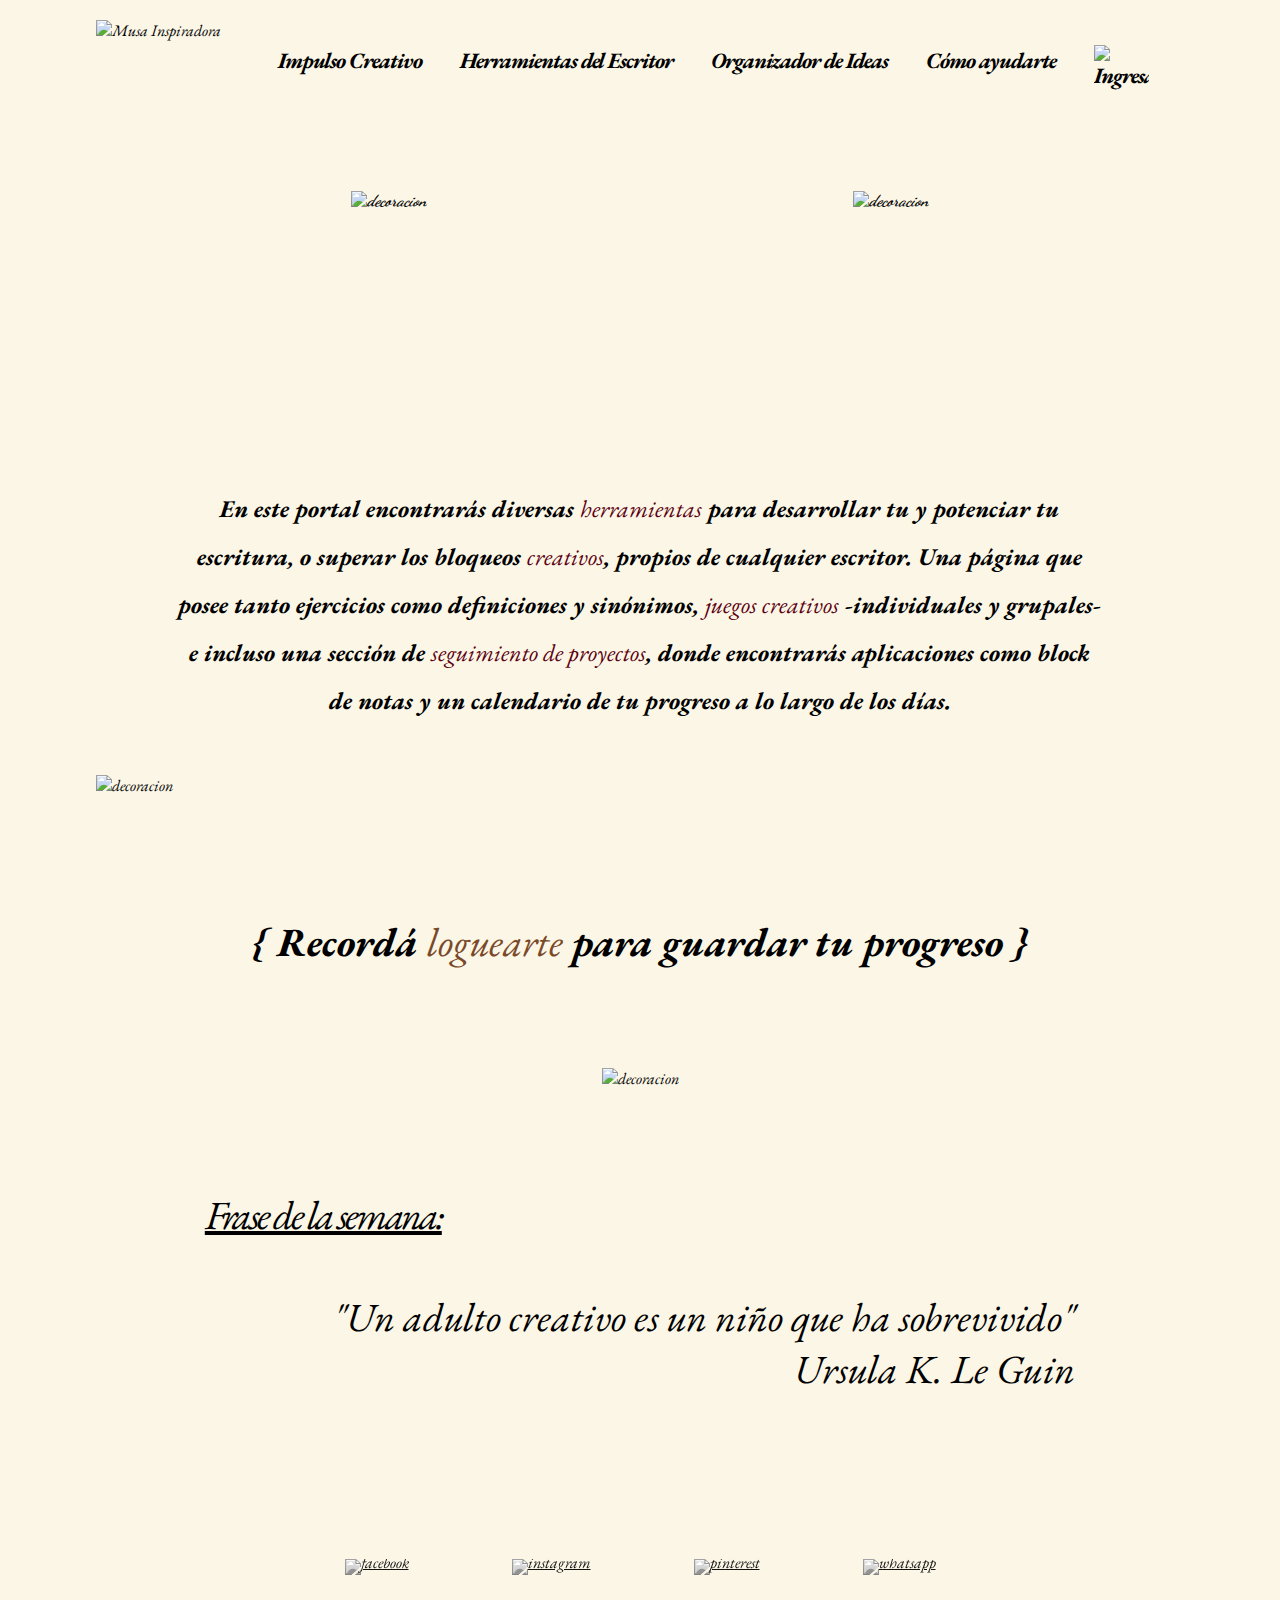
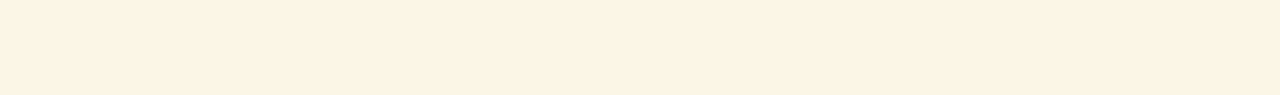
==== html/index.html @ a4615831 "separe ejercicios y ejercicios_tipos" ====
<!DOCTYPE html>
<html lang="es">
<head>
    <meta charset="UTF-8">
    <meta name="viewport" content="width=device-width, initial-scale=1.0">
    <link rel="stylesheet" href="index.css">
    <link href="https://fonts.googleapis.com/css?family=EB+Garamond:400,400i" rel="stylesheet">
    <link href="https://fonts.googleapis.com/css?family=Dancing+Script" rel="stylesheet">
    <link rel="shortcut icon" href="../material/logos e iconos/user.png">
    <title>Musa Inspiradora</title>
</head>
<body>
    <div class="container">
        <div class="cabecera">
            <img class="papiro" src="../material/fondos/main.png" alt="">
            <header>
                <div class="barra-nav">
                    <img src="../MATERIAL/logos e iconos/logomusa.png" class="musa" alt="Musa Inspiradora">
                    <nav class="nav-menu">
                        <ul>
                            <li class="nav-item desplegable"><a href="#">Impulso Creativo</a>
                                <ul class="submenu">
                                    <li><a class="submenu-item" href="ejercicios.html">Ejercicios</a></li>
                                    <li><a class="submenu-item" href="#">Imágenes Disparadoras</a></li>
                                    <li><a class="submenu-item" href="#">Generador de Personaje</a></li>
                                </ul>
                            </li>
                            <li class="nav-item desplegable"><a href="#">Herramientas del Escritor</a>
                                <ul class="submenu">
                                    <li><a href="#" class="submenu-item">Diccionario</a></li>
                                    <li><a href="#" class="submenu-item">Sinónimo y Antónimos</a></li>
                                    <li><a href="#" class="submenu-item">Nombres de personajes</a></li>
                                    <li><a href="http://www.argentores.org.ar/" class="submenu-item">Argentores</a></li>
                                </ul>
                            </li>
                            <li class="nav-item desplegable"><a href="#">Organizador de Ideas</a>
                                <ul class="submenu">
                                    <li><a href="#" class="submenu-item">Infogramas</a></li>
                                    <li><a href="#" class="submenu-item">Storyplaner</a></li>
                                    <li><a href="#" class="submenu-item">Genealogía de Personaje</a></li>
                                </ul>
                            </li>
                            <li class="nav-item desplegable"><a href="#">Cómo ayudarte</a>
                                <ul class="submenu">
                                    <li><a class="submenu-item" href="#">Talleres</a></li>
                                    <li><a class="submenu-item" href="#">Clases Virtuales</a></li>
                                    <li><a class="submenu-item" href="#">Corrección y Tutorías</a></li>
                                    <li><a class="submenu-item" href="#">Contacto</a></li>
                                </ul>
                            </li>
                            <li class="nav-item"><a "user" href="http://www.google.com"><img class="user" src="../MATERIAL/logos e iconos/user.png" alt="Ingresar"/></a></li>
                        </ul>
                    </nav>
                </div>
                <div class="titulo">
                    <div class="c-izq">
                        <img src="../material/hand/corch-izq.png" alt="decoracion">
                    </div>
                    <ul>
                        <div class="titulo-aparece">
                            <li class="titulo-principal">Musa inspiradora</li>
                            <li class="titulo-secundario">te ayuda cuando tu musa descansa</li>
                        </div>
                    </ul>
                    <div class="c-der">
                        <img src="../material/hand/corch-der.png" alt="decoracion">                
                    </div>
                </div>
            </header>
        </div><!-- Cierra cabecera -->
        <div class="cuerpo">
            <main>
                <section class="principal">
                    <article>
                        <p>En este portal encontrarás diversas <a href="#" class="p-color">herramientas</a> para desarrollar tu y
                            potenciar tu escritura, o superar los bloqueos <a href="ejercicios_tipos.html" class="p-color">creativos</a>, propios de cualquier escritor.
                            Una página que posee tanto ejercicios como definiciones y sinónimos, <a href="#" class="p-color">juegos creativos</a> -individuales
                            y grupales- e incluso una sección de <a href="#" class="p-color">seguimiento de proyectos</a>, 
                            donde encontrarás aplicaciones como block de notas y un calendario de tu progreso a lo largo de los días.</p>
                    </article>
                </section>
                <section>
                    <div class="libro">
                        <img class="libro-tinta1" src="../material/tinta/ink1.png" alt="">
                        <div class="tinta2-padre">
                            <img class="tinta2-hijo tinta-der" src="../material/tinta/ink2.png" alt="">
                            <img class="tinta2-hijo tinta-izq" src="../material/tinta/ink2.png" alt="">
                        </div>
                    </div>
                    <img class="libro-abierto" src="../material/logos e iconos/libro.png" alt="decoracion">
                </section> <!-- Cierre section libro -->
                <section class="usuario">
                        <article>{ Recordá <a class="logue-in" href="#">loguearte</a> para guardar tu progreso }</article>
                        <!-- <form action="enviar.php">
                            <input type="text" placeholder="Usuario" required>
                            <input type="email" required>
                            <input type="password">
                            <input type="submit" value="Ingresar">
                        </form> -->
                </section>  
                <div class="division">
                    <img class="division-linea" src="../MATERIAL/hand/division.png" alt="decoracion">
                </div>
                <section class="frase">
                    <p class="titulo-principal underline">Frase de la semana:</p>
                    <p class="titulo-secundario smooth">"Un adulto creativo es un niño que ha sobrevivido"</p>
                    <p class="titulo-secundario smooth">Ursula K. Le Guin</p>
                </section>
                <!-- <div class="division">
                    <img class="division-linea" src="../MATERIAL/hand/division.png" alt="">
                </div>            -->
                <!-- <section class="novedades">
                    <center><iframe src="http://www.argentores.org.ar" width="800" height="250"> </iframe></center>
                </section> -->
            </main>
        </div> <!-- Cierra cuerpo -->
        <div class="pie">
            <footer>
                <ul class="redes">
                    <li><a href="#"><img class="redes-img" src="../MATERIAL/social media/fb.png" alt="facebook"></a></li>
                    <li><a href="#"><img class="redes-img" src="../MATERIAL/social media/i.png" alt="instagram"></a></li>
                    <li><a href="#"><img class="redes-img" src="../MATERIAL/social media/p.png" alt="pinterest"></a></li>
                    <li><a href="#"><img class="redes-img" src="../MATERIAL/social media/wp.png" alt="whatsapp"></a></li>
                </ul>
                <!-- <a href="http://www.freepik.com">Designed by starline / Freepik</a> -->
            </footer>
        </div><!-- Cierra pie -->
    </div> <!-- Cierra container -->
</body>
</html>
---- html/index.css ----
:root {
    --negro: #000;
    --beige: rgb(222, 159, 118);
    --marron: hsl(24, 50%, 32%);
    --bordo: hsl(349, 100%, 18%);
    --rojo: hsl(0, 58%, 42%);
    --papiro:#fbf6e6;
}
* { margin:0;
    padding: 0;
    -webkit-box-sizing: border-box; -moz-box-sizing: border-box; box-sizing: border-box;}
body {
    background-color: var(--papiro);
    background-size: 100%;
    max-width: 1400px;
    font-family: 'EB Garamond', serif;
    font-style: italic;
}
.papiro{
    width: 100vw;
    position: absolute;
    z-index: -1;
}
.cabecera{
    background-image: url(../MATERIAL/fondos/top.png);  
    background-repeat: no-repeat;
    background-position-y: bottom;
    height: auto;
}
.cuerpo{
    background-image: url(../MATERIAL/fondos/main.png);
    background-size: 100vw;
    background-position-y: 8em;
    width: 100%;
}
.pie{
    background-image: url(../MATERIAL/fondos/bottom.png);
    background-size: 100vw;
    width: 100%;
}
/* -------------------------- 
            HEADER 
----------------------------- */
header{
    width: 85vw;
    margin: auto;
}
.barra-nav {
    padding-top: 20px;
    display: flex;
    justify-content: space-between;
    margin-bottom: 50px;
}
.musa {
    max-height: 120px;
}
/*------------------ MENU ----------------*/
.nav-menu{
    position: relative;
    top: 10px;
}
.nav-menu li{
    display: inline;
    list-style: none;
}
.nav-item a {
    text-decoration: none;
    font-family: 'EB Garamond', serif;
    font-size: 22px;
    font-weight: 700;
    letter-spacing: -1px;
    color: var(--negro);
    padding-bottom: 22px;
    margin-right: 35px;
    flex-grow: 1;
    flex-direction: row;
}
.nav-item a:hover{
    /* border-bottom: 2px solid var(--negro);  */
    background-image: url(../MATERIAL/hand/hover.png);
    background-size: 100%;
    background-repeat: no-repeat;
    background-position-y: bottom;
}
.user {
    max-width: 55px;
    position: relative;
    top: 15px;
}
/*------------------ SUBMENU ----------------*/
.submenu{    
    position: absolute;
    left: 0;
    max-width: 200px;
    width: 100%;
    margin: 25px 0;
}
.desplegable{
	position: relative;
}
.submenu-item{
    display: none;
}
.desplegable:hover .submenu-item{
    display: block;
    background-image: none;
}
.submenu-item:hover{
    color: var(--marron);
}
/*------------------ PRESENTACION ----------------*/
.titulo{
    /* background-color: #c6c6c6; */
    width: 70%;
    height: auto;
    font-family: 'Dancing Script', cursive;
    font-weight: 700;
    text-align: center;
    margin: auto;
    padding-bottom: 200px;
    display: flex;
    justify-content: space-between;
    align-items: center;
}
.titulo img{
    height: 156px;
}
.titulo .c-izq{
    width: 45%;
    animation-name: corchete-izq;
    animation-duration: 2s;
    margin: 2.5%;
}
.titulo .c-der{
    width: 45%;
    animation-name: corchete-der;
    animation-duration: 2s;
    margin: 2.5%;
}
.titulo-aparece{
    animation-name: titulo;
    animation-duration: 2s;
    animation-delay: 0.35s;
    animation-fill-mode: forwards; /*que permanezca en el ultimo fotograma*/
    opacity: 0;
}
.titulo li{
    list-style: none;
}
.titulo-principal {
    font-size: 38px;
    font-family: 'EB Garamond', serif;
}
.titulo-secundario{
    font-size: 30px;
    font-weight: 600;
}
/* -------------------------- 
            MAIN 
----------------------------- */
main{
    width: 85vw;
    margin: auto;
}
/*------------------ SECTION PARRAFO ----------------*/
.principal{
    width: 85%;
    margin: auto;
    text-align: center;
    margin-bottom: 50px;
}
.principal p{
    font-size: 24px;
    font-weight: bold;
    line-height: 2em;
}
.principal a{
    color: var(--bordo);
    font-weight: normal;
    text-decoration: none;
    padding: 0 0 2px 0;
}
.principal a:hover{
    border-bottom: 1px solid var(--bordo);
    font-weight: 700;
}
/*------------------ SECTION LIBRO ----------------*/
.libro {
    max-width: 65%;
    margin: 0 auto;
    display: flex;
    justify-content: center;
    flex-direction: column;
}
.libro-tinta1{
    width: 60%;
    margin: 0 auto;
}
.libro-tinta1:hover{
    filter: hue-rotate(50deg);
}
.tinta2-padre{
    display: flex;
    justify-content: space-between;
    position: relative;
    bottom: 170px;
}
.tinta2-hijo{
    opacity: 0.75;
    height: 100%;
}
.tinta2-hijo:hover{
    opacity: 1;
}
.tinta-der{
    position: relative;
    right: 80px;
}
.tinta-izq{
    position: relative;
    left: 80px;
}
.libro-abierto{

    margin: 0 auto;
    display: block;
    margin-bottom: 120px;
}
.usuario {
    width: 100%;
    margin: auto;
    text-align: center;
    font-size: 40px;
    font-style: italic;
    font-weight: 700;
}
.logue-in{
    font-weight: 400;
    text-decoration: none;
    color: var(--marron);
}
.logue-in:hover{
    font-weight: 700;
    color: var(--rojo);
}
/*------------------ DIVISION ----------------*/
.division{
    margin: 100px auto;
    text-align: center;
}
/*------------------ SECTION FRASE ----------------*/
.frase{
    width: 80%;
    margin: auto;
    padding-bottom: 100px;
}
.underline{
    margin-bottom: 50px;
    letter-spacing: -3px;
    text-decoration: underline;
    font-family: 'EB Garamond', serif;
    font-size: 40px;
}
.smooth{
    text-align: end;
    font-weight: 100;
    font-size: 40px;
}
/* -------------------------- 
            FOOTER 
----------------------------- */
footer{
    width: 85vw;
    margin: 0 auto;
    height: 200px;
    text-align: center;
}
.redes{
    padding: 5%;
}
.redes img {
    width: 7.5%;
    margin: 10px 50px;
}
.redes li {
    display: inline;
    list-style: none;
}
.redes-img{
    filter: grayscale(1);
    line-height: 50%;
}
.redes-img:hover{
    filter: grayscale(0);
}

/* -------------------------- KEYFRAMES ------------------------ */
@keyframes corchete-der{
    from {transform: translate(-100%);}
    to {transform: translateX(0%);}
}
@keyframes corchete-izq{
    from {transform: translatex(100%);}
    to {transform: translateX(0%);}
}
@keyframes titulo{
    0% {opacity: 0}
    100% {opacity: 1}
    }
}
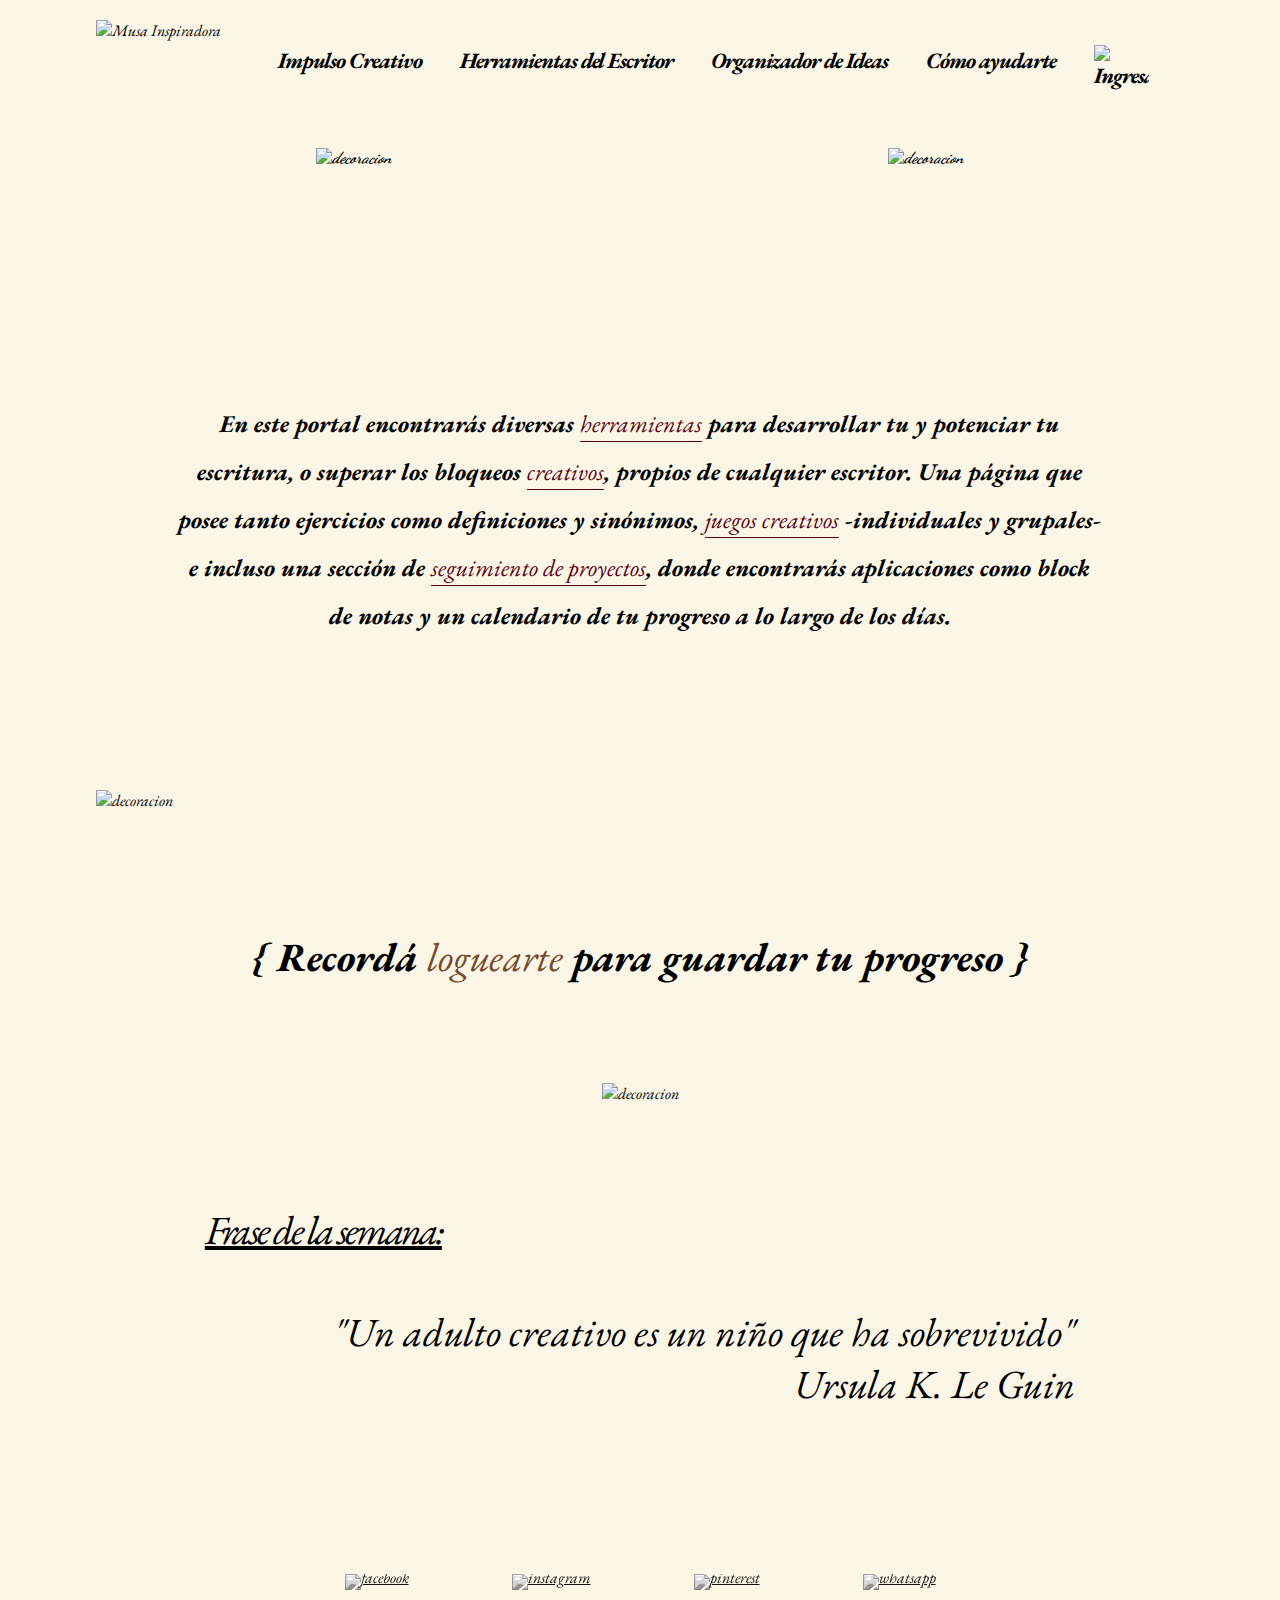
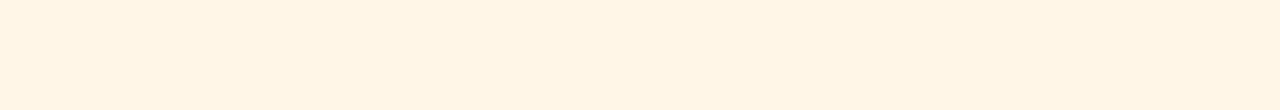
==== commit 96321822: "arregle corchetes, fondos responsive, back-img de index y ejercicios, corrección eva" ====
--- a/html/index.html
+++ b/html/index.html
@@ -56,11 +56,9 @@
                     <div class="c-izq">
                         <img src="../material/hand/corch-izq.png" alt="decoracion">
                     </div>
-                    <ul>
-                        <div class="titulo-aparece">
+                    <ul class="titulo-aparece">
                             <li class="titulo-principal">Musa inspiradora</li>
                             <li class="titulo-secundario">te ayuda cuando tu musa descansa</li>
-                        </div>
                     </ul>
                     <div class="c-der">
                         <img src="../material/hand/corch-der.png" alt="decoracion">                
--- a/html/index.css
+++ b/html/index.css
@@ -24,7 +24,8 @@
 .cabecera{
     background-image: url(../MATERIAL/fondos/top.png);  
     background-repeat: no-repeat;
-    background-position-y: bottom;
+    background-size: 100%;
+    background-position-y: top;
     height: auto;
 }
 .cuerpo{
@@ -62,6 +63,7 @@
 .nav-menu li{
     display: inline;
     list-style: none;
+    padding: 25px 0;
 }
 .nav-item a {
     text-decoration: none;
@@ -94,19 +96,26 @@
     max-width: 200px;
     width: 100%;
     margin: 25px 0;
+    z-index: 1;
 }
 .desplegable{
-	position: relative;
+    position: relative;
 }
 .submenu-item{
     display: none;
 }
 .desplegable:hover .submenu-item{
     display: block;
+    padding: 15px 0;
+    text-align: center;
+    margin: auto;
     background-image: none;
 }
 .submenu-item:hover{
-    color: var(--marron);
+    color: var(--papiro);
+    border-radius: 10px;
+    background-color: var(--marron);
+    opacity: .75;
 }
 /*------------------ PRESENTACION ----------------*/
 .titulo{
@@ -126,21 +135,25 @@
     height: 156px;
 }
 .titulo .c-izq{
-    width: 45%;
+    width: 20%;
     animation-name: corchete-izq;
-    animation-duration: 2s;
+    animation-duration: 3.5s;
     margin: 2.5%;
+    /* animation-iteration-count: infinite; */
+
 }
 .titulo .c-der{
-    width: 45%;
+    width: 20%;
+    /* animation-iteration-count: infinite; */
     animation-name: corchete-der;
-    animation-duration: 2s;
+    animation-duration: 3.5s;
     margin: 2.5%;
 }
 .titulo-aparece{
     animation-name: titulo;
     animation-duration: 2s;
-    animation-delay: 0.35s;
+    animation-delay: 1s;
+    /* animation-iteration-count: infinite; */
     animation-fill-mode: forwards; /*que permanezca en el ultimo fotograma*/
     opacity: 0;
 }
@@ -177,12 +190,12 @@
 .principal a{
     color: var(--bordo);
     font-weight: normal;
+    padding: 0 0 2px 0;
+    border-bottom: 1px solid var(--bordo);
     text-decoration: none;
-    padding: 0 0 2px 0;
 }
 .principal a:hover{
-    border-bottom: 1px solid var(--bordo);
-    font-weight: 700;
+    border: none;
 }
 /*------------------ SECTION LIBRO ----------------*/
 .libro {
@@ -191,6 +204,8 @@
     display: flex;
     justify-content: center;
     flex-direction: column;
+    position: relative;
+    margin-bottom: 100px;
 }
 .libro-tinta1{
     width: 60%;
@@ -202,8 +217,9 @@
 .tinta2-padre{
     display: flex;
     justify-content: space-between;
-    position: relative;
-    bottom: 170px;
+    position: absolute;
+    bottom: -119px;
+    left: 72px;
 }
 .tinta2-hijo{
     opacity: 0.75;
@@ -214,11 +230,11 @@
 }
 .tinta-der{
     position: relative;
-    right: 80px;
+    right: 150px;
 }
 .tinta-izq{
     position: relative;
-    left: 80px;
+    left: 150px;
 }
 .libro-abierto{
 
@@ -296,11 +312,11 @@
 
 /* -------------------------- KEYFRAMES ------------------------ */
 @keyframes corchete-der{
-    from {transform: translate(-100%);}
+    from {transform: translate(-180%);}
     to {transform: translateX(0%);}
 }
 @keyframes corchete-izq{
-    from {transform: translatex(100%);}
+    from {transform: translatex(180%);}
     to {transform: translateX(0%);}
 }
 @keyframes titulo{
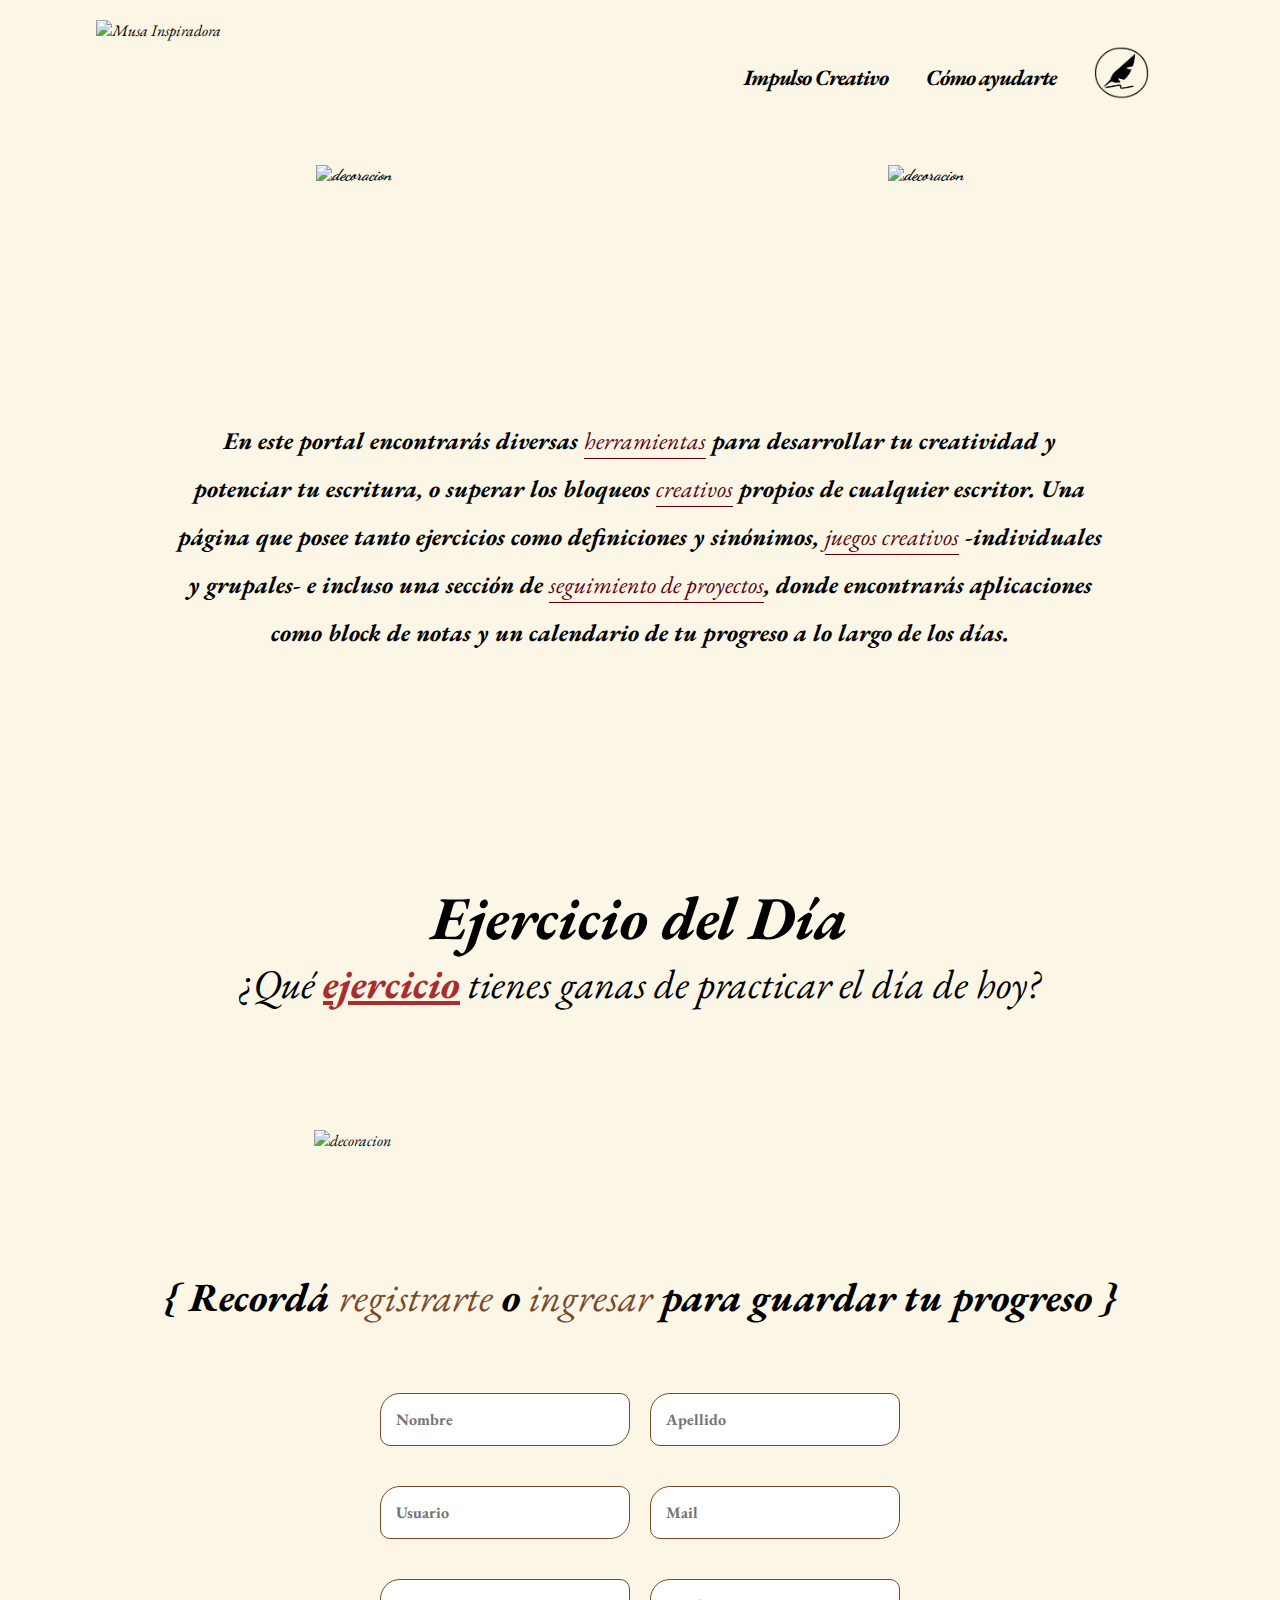
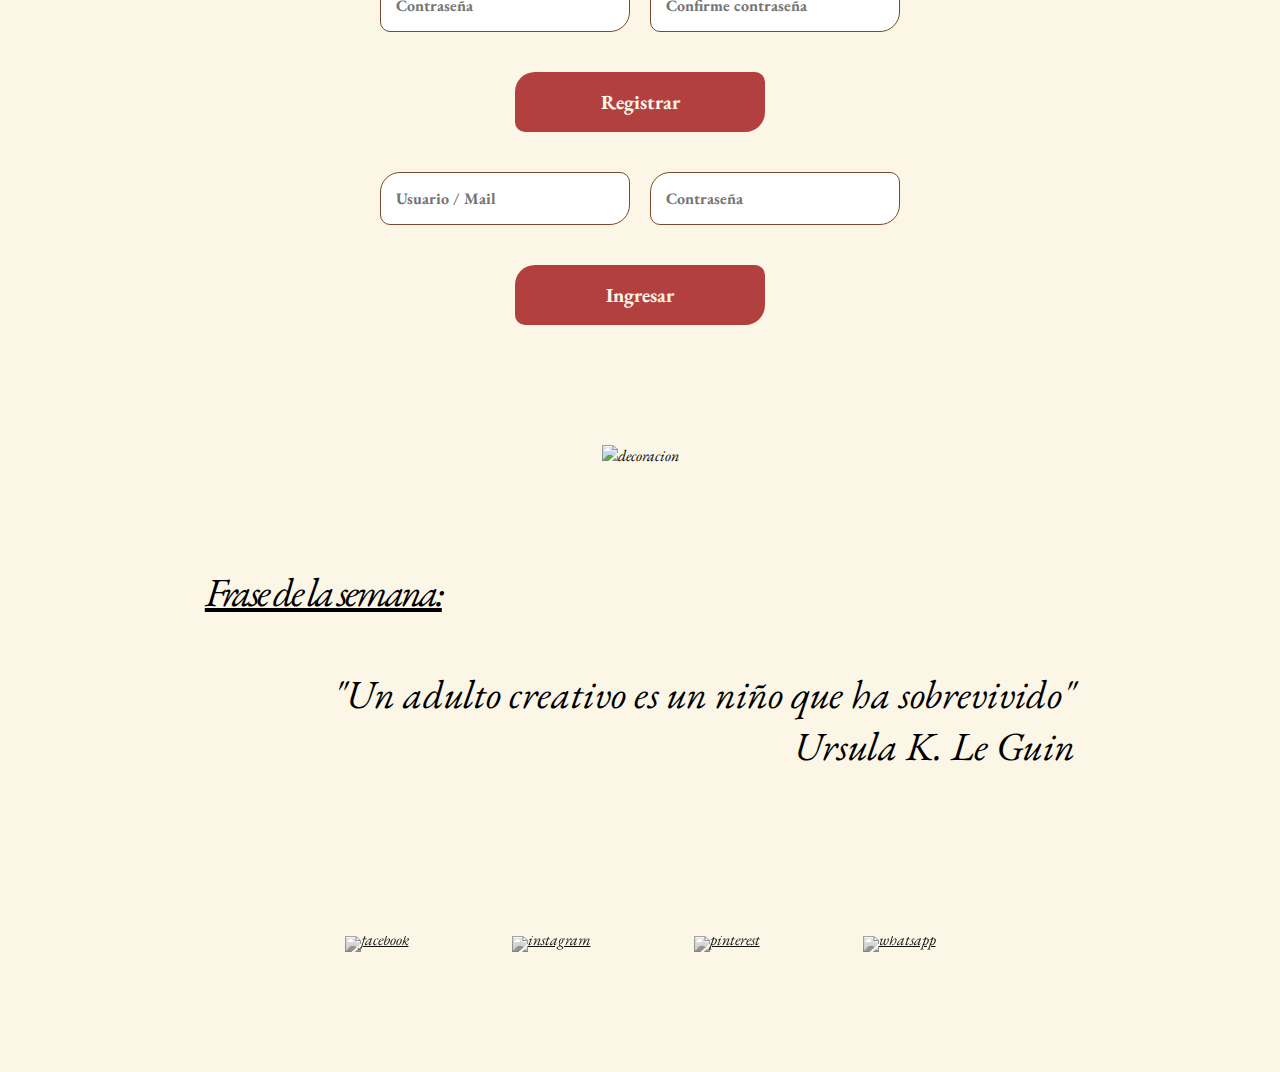
==== commit 228e7aec: "oculte elementos en nav, modifique index y ayuda" ====
--- a/html/index.html
+++ b/html/index.html
@@ -4,6 +4,7 @@
     <meta charset="UTF-8">
     <meta name="viewport" content="width=device-width, initial-scale=1.0">
     <link rel="stylesheet" href="index.css">
+    <link rel="stylesheet" href="index_mediaq.css">
     <link href="https://fonts.googleapis.com/css?family=EB+Garamond:400,400i" rel="stylesheet">
     <link href="https://fonts.googleapis.com/css?family=Dancing+Script" rel="stylesheet">
     <link rel="shortcut icon" href="../material/logos e iconos/user.png">
@@ -25,30 +26,23 @@
                                     <li><a class="submenu-item" href="#">Generador de Personaje</a></li>
                                 </ul>
                             </li>
-                            <li class="nav-item desplegable"><a href="#">Herramientas del Escritor</a>
+                            <!-- <li class="nav-item desplegable"><a href="#">Herramientas del Escritor</a>
                                 <ul class="submenu">
                                     <li><a href="#" class="submenu-item">Diccionario</a></li>
                                     <li><a href="#" class="submenu-item">Sinónimo y Antónimos</a></li>
                                     <li><a href="#" class="submenu-item">Nombres de personajes</a></li>
-                                    <li><a href="http://www.argentores.org.ar/" class="submenu-item">Argentores</a></li>
+                                    <li><a href="#" class="submenu-item">Páginas amigas</a></li>
                                 </ul>
-                            </li>
-                            <li class="nav-item desplegable"><a href="#">Organizador de Ideas</a>
+                            </li> -->
+                            <!-- <li class="nav-item desplegable"><a href="#">Organizador de Ideas</a>
                                 <ul class="submenu">
                                     <li><a href="#" class="submenu-item">Infogramas</a></li>
                                     <li><a href="#" class="submenu-item">Storyplaner</a></li>
                                     <li><a href="#" class="submenu-item">Genealogía de Personaje</a></li>
                                 </ul>
-                            </li>
-                            <li class="nav-item desplegable"><a href="#">Cómo ayudarte</a>
-                                <ul class="submenu">
-                                    <li><a class="submenu-item" href="#">Talleres</a></li>
-                                    <li><a class="submenu-item" href="#">Clases Virtuales</a></li>
-                                    <li><a class="submenu-item" href="#">Corrección y Tutorías</a></li>
-                                    <li><a class="submenu-item" href="#">Contacto</a></li>
-                                </ul>
-                            </li>
-                            <li class="nav-item"><a "user" href="http://www.google.com"><img class="user" src="../MATERIAL/logos e iconos/user.png" alt="Ingresar"/></a></li>
+                            </li> -->
+                            <li class="nav-item desplegable"><a href="ayuda.html">Cómo ayudarte</a></li>
+                            <li class="nav-item"><a "user" href="http://www.google.com" alt="ingresar"><img class="user" src="../MATERIAL/logos e iconos/user.png" alt="Ingresar"/></a></li>
                         </ul>
                     </nav>
                 </div>
@@ -61,7 +55,7 @@
                             <li class="titulo-secundario">te ayuda cuando tu musa descansa</li>
                     </ul>
                     <div class="c-der">
-                        <img src="../material/hand/corch-der.png" alt="decoracion">                
+                        <img src="../material/hand/corch-der.png" alt="decoracion">
                     </div>
                 </div>
             </header>
@@ -70,14 +64,25 @@
             <main>
                 <section class="principal">
                     <article>
-                        <p>En este portal encontrarás diversas <a href="#" class="p-color">herramientas</a> para desarrollar tu y
-                            potenciar tu escritura, o superar los bloqueos <a href="ejercicios_tipos.html" class="p-color">creativos</a>, propios de cualquier escritor.
+                        <p>En este portal encontrarás diversas <a href="#" class="p-color">herramientas</a> para desarrollar tu creatividad y
+                            potenciar tu escritura, o superar los bloqueos <a href="ejercicios_tipos.html" class="p-color">creativos</a> propios de cualquier escritor.
                             Una página que posee tanto ejercicios como definiciones y sinónimos, <a href="#" class="p-color">juegos creativos</a> -individuales
-                            y grupales- e incluso una sección de <a href="#" class="p-color">seguimiento de proyectos</a>, 
+                            y grupales- e incluso una sección de <a href="#" class="p-color">seguimiento de proyectos</a>,
                             donde encontrarás aplicaciones como block de notas y un calendario de tu progreso a lo largo de los días.</p>
                     </article>
                 </section>
-                <section>
+                <div class="division">
+                    <img class="division-linea" src="../MATERIAL/hand/division.png" alt="">
+                </div>  <!-- CIERRA principal-->
+
+                <section class="explicacion">
+                    <h2>Ejercicio del Día</h2>
+                    <article>
+                        <p>¿Qué <a href="ejercicios_tipos.html">ejercicio</a> tienes ganas de practicar el día de hoy?</p>
+                    </article>
+                </section>
+
+                <section class="sec-libro">
                     <div class="libro">
                         <img class="libro-tinta1" src="../material/tinta/ink1.png" alt="">
                         <div class="tinta2-padre">
@@ -88,14 +93,25 @@
                     <img class="libro-abierto" src="../material/logos e iconos/libro.png" alt="decoracion">
                 </section> <!-- Cierre section libro -->
                 <section class="usuario">
-                        <article>{ Recordá <a class="logue-in" href="#">loguearte</a> para guardar tu progreso }</article>
-                        <!-- <form action="enviar.php">
-                            <input type="text" placeholder="Usuario" required>
-                            <input type="email" required>
-                            <input type="password">
-                            <input type="submit" value="Ingresar">
-                        </form> -->
-                </section>  
+                        <article>{ Recordá <a class="logue-in reg" href="#">registrarte</a> o <a class="logue-in ing" href="#">ingresar</a>
+                            para guardar tu progreso }</article>
+
+                        <form action="enviar.php">
+                            <input class="form" type="text" placeholder="Nombre" required>
+                            <input class="form" type="text" placeholder="Apellido" required>
+                            <input class="form" type="text" placeholder="Usuario" title="El usuario con el que guardará sus datos en el sitio" required>
+                            <input class="form" type="email" placeholder="Mail" required>
+                            <input class="form" type="password" placeholder="Contraseña" required>
+                            <input class="form" type="password" placeholder="Confirme contraseña" required>
+                            <input class="form boton" type="submit" value="Registrar">
+                        </form>
+
+                        <form action="enviar.php">
+                            <input class="form" type="text" placeholder="Usuario / Mail" required>
+                            <input class="form" type="password" placeholder="Contraseña" required>
+                            <input class="form boton" type="submit" value="Ingresar">
+                        </form>
+                </section>
                 <div class="division">
                     <img class="division-linea" src="../MATERIAL/hand/division.png" alt="decoracion">
                 </div>
--- a/html/index.css
+++ b/html/index.css
@@ -115,7 +115,7 @@
     color: var(--papiro);
     border-radius: 10px;
     background-color: var(--marron);
-    opacity: .75;
+    opacity: .9;
 }
 /*------------------ PRESENTACION ----------------*/
 .titulo{
@@ -137,21 +137,20 @@
 .titulo .c-izq{
     width: 20%;
     animation-name: corchete-izq;
-    animation-duration: 3.5s;
+    animation-duration: 2.8s;
     margin: 2.5%;
     /* animation-iteration-count: infinite; */
-
 }
 .titulo .c-der{
     width: 20%;
     /* animation-iteration-count: infinite; */
     animation-name: corchete-der;
-    animation-duration: 3.5s;
+    animation-duration: 2.8s;
     margin: 2.5%;
 }
 .titulo-aparece{
     animation-name: titulo;
-    animation-duration: 2s;
+    animation-duration: 1.5s;
     animation-delay: 1s;
     /* animation-iteration-count: infinite; */
     animation-fill-mode: forwards; /*que permanezca en el ultimo fotograma*/
@@ -197,6 +196,21 @@
 .principal a:hover{
     border: none;
 }
+/*------------------ SECTION EJERCICIOS ----------------*/
+.explicacion{
+    width: 70vw;
+    font-size: 4.5vh;
+    text-align: center;
+    margin: auto;
+    margin-bottom: 20px;
+}
+.explicacion a{
+    color: var(--rojo);
+    font-weight: bold;
+}
+.explicacion a:hover{
+    text-decoration: none;
+}
 /*------------------ SECTION LIBRO ----------------*/
 .libro {
     max-width: 65%;
@@ -215,6 +229,7 @@
     filter: hue-rotate(50deg);
 }
 .tinta2-padre{
+
     display: flex;
     justify-content: space-between;
     position: absolute;
@@ -223,7 +238,7 @@
 }
 .tinta2-hijo{
     opacity: 0.75;
-    height: 100%;
+    width: 80%;
 }
 .tinta2-hijo:hover{
     opacity: 1;
@@ -237,11 +252,12 @@
     left: 150px;
 }
 .libro-abierto{
-
+    width: 60%;
     margin: 0 auto;
     display: block;
     margin-bottom: 120px;
 }
+/*------------------ REGISTRO O INGRESO ----------------*/
 .usuario {
     width: 100%;
     margin: auto;
@@ -249,6 +265,9 @@
     font-size: 40px;
     font-style: italic;
     font-weight: 700;
+}
+.usuario article{
+    margin-bottom: 50px;
 }
 .logue-in{
     font-weight: 400;
@@ -256,9 +275,44 @@
     color: var(--marron);
 }
 .logue-in:hover{
+    text-decoration: underline;
+    color: var(--rojo);
+}
+.usuario form{
+    width: 50vw;
+    margin: auto;
+    display: flex;
+    justify-content: center;
+    flex-wrap: wrap;
+}
+.form{
+    margin: 20px 10px;
+    border-radius: 20px 10px;
+    border: 1px solid var(--marron);
+    padding: 15px;
+    width: 250px;
+    font-family: 'EB Garamond', serif;
+    font-size: 16px;
     font-weight: 700;
-    color: var(--rojo);
-}
+}
+.form:focus{
+    background-color: rgba(169, 44, 44, .8); 
+    color: var(--papiro);
+}
+.boton{
+    font-size: 20px;
+    background-color: rgba(169, 44, 44, .9); 
+    color: var(--papiro);
+    border: 2px solid rgba(122, 73, 40, 0);
+}
+.boton:hover,
+.boton:focus{
+    background-color: rgba(169, 44, 44, .20); 
+    color: var(--bordo);
+    border: 2px solid rgba(122, 73, 40, 1);   
+    transition: .5s ease-out; 
+}
+
 /*------------------ DIVISION ----------------*/
 .division{
     margin: 100px auto;
@@ -323,4 +377,4 @@
     0% {opacity: 0}
     100% {opacity: 1}
     }
-}+}
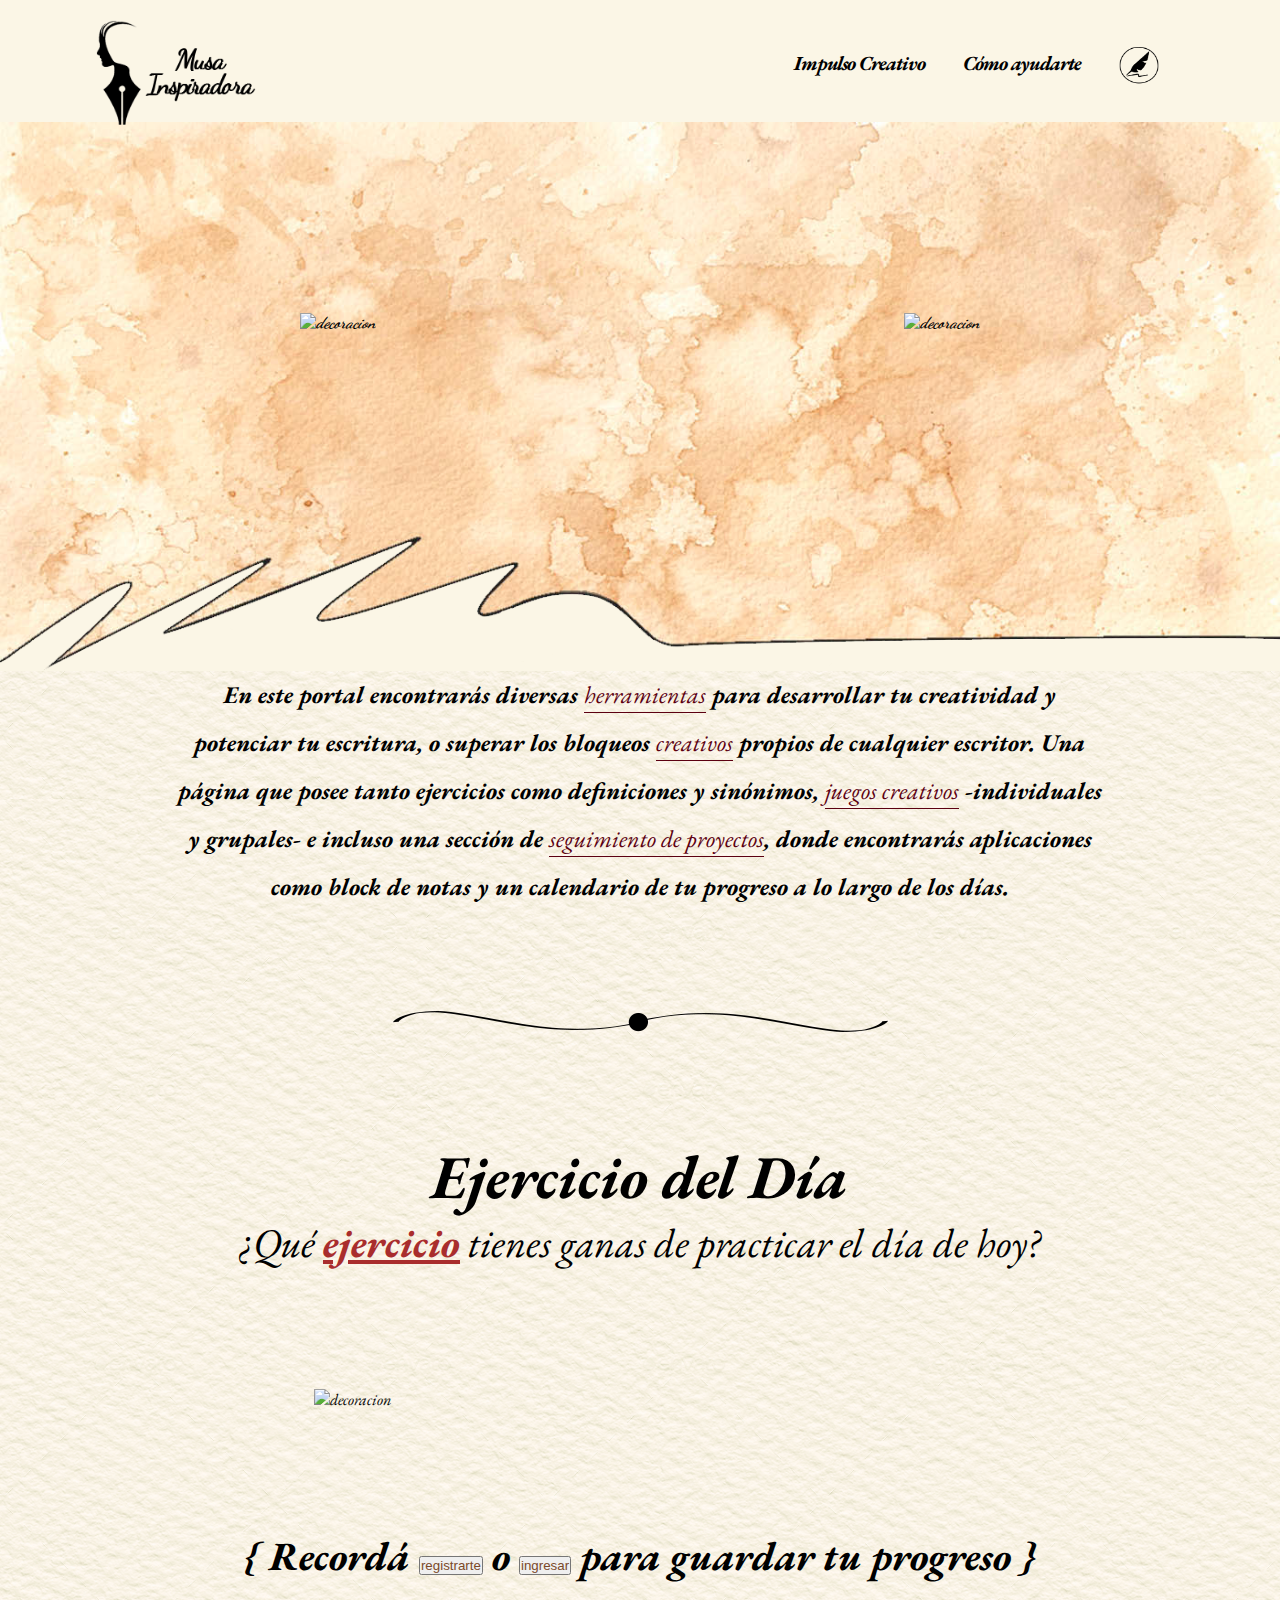
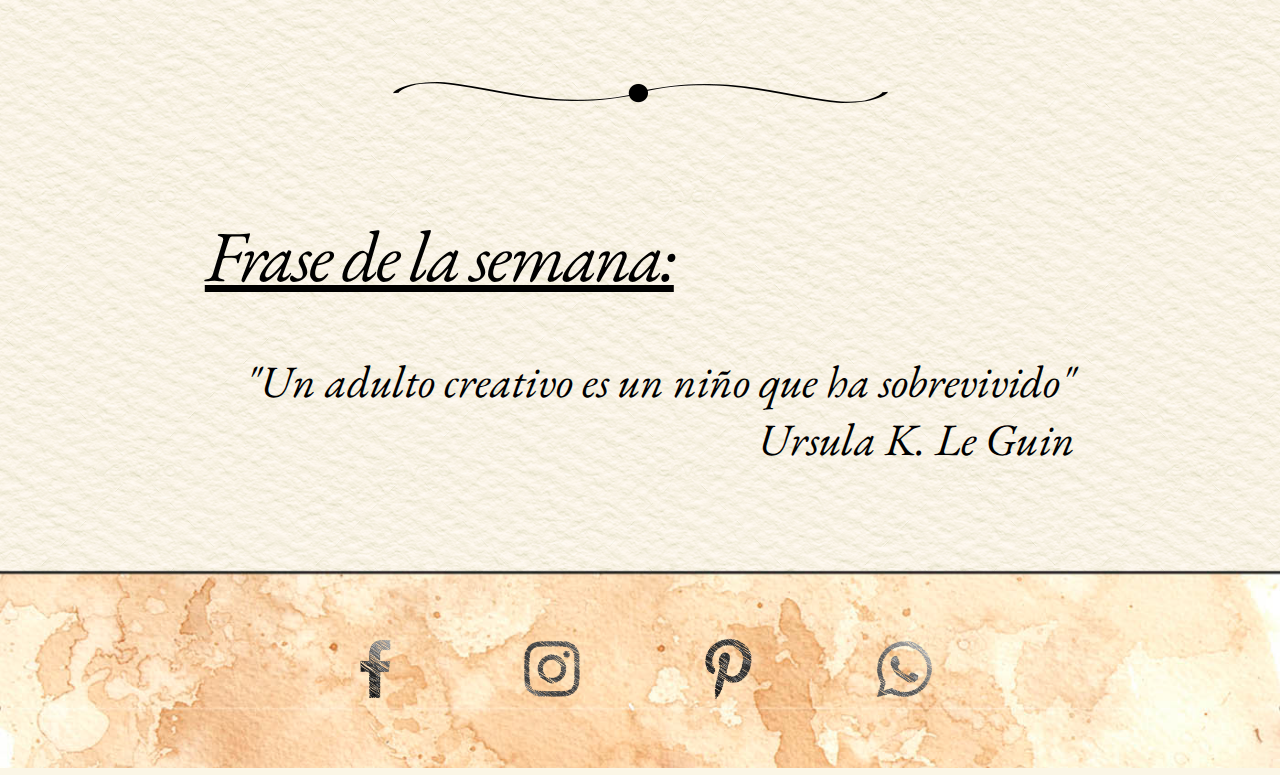
==== commit 237bf3c0: "javascript de botones logue in y regis" ====
--- a/html/index.html
+++ b/html/index.html
@@ -1,144 +1,161 @@
-<!DOCTYPE html>
-<html lang="es">
-<head>
-    <meta charset="UTF-8">
-    <meta name="viewport" content="width=device-width, initial-scale=1.0">
-    <link rel="stylesheet" href="index.css">
-    <link rel="stylesheet" href="index_mediaq.css">
-    <link href="https://fonts.googleapis.com/css?family=EB+Garamond:400,400i" rel="stylesheet">
-    <link href="https://fonts.googleapis.com/css?family=Dancing+Script" rel="stylesheet">
-    <link rel="shortcut icon" href="../material/logos e iconos/user.png">
-    <title>Musa Inspiradora</title>
-</head>
-<body>
-    <div class="container">
-        <div class="cabecera">
-            <img class="papiro" src="../material/fondos/main.png" alt="">
-            <header>
-                <div class="barra-nav">
-                    <img src="../MATERIAL/logos e iconos/logomusa.png" class="musa" alt="Musa Inspiradora">
-                    <nav class="nav-menu">
-                        <ul>
-                            <li class="nav-item desplegable"><a href="#">Impulso Creativo</a>
-                                <ul class="submenu">
-                                    <li><a class="submenu-item" href="ejercicios.html">Ejercicios</a></li>
-                                    <li><a class="submenu-item" href="#">Imágenes Disparadoras</a></li>
-                                    <li><a class="submenu-item" href="#">Generador de Personaje</a></li>
-                                </ul>
-                            </li>
-                            <!-- <li class="nav-item desplegable"><a href="#">Herramientas del Escritor</a>
-                                <ul class="submenu">
-                                    <li><a href="#" class="submenu-item">Diccionario</a></li>
-                                    <li><a href="#" class="submenu-item">Sinónimo y Antónimos</a></li>
-                                    <li><a href="#" class="submenu-item">Nombres de personajes</a></li>
-                                    <li><a href="#" class="submenu-item">Páginas amigas</a></li>
-                                </ul>
-                            </li> -->
-                            <!-- <li class="nav-item desplegable"><a href="#">Organizador de Ideas</a>
-                                <ul class="submenu">
-                                    <li><a href="#" class="submenu-item">Infogramas</a></li>
-                                    <li><a href="#" class="submenu-item">Storyplaner</a></li>
-                                    <li><a href="#" class="submenu-item">Genealogía de Personaje</a></li>
-                                </ul>
-                            </li> -->
-                            <li class="nav-item desplegable"><a href="ayuda.html">Cómo ayudarte</a></li>
-                            <li class="nav-item"><a "user" href="http://www.google.com" alt="ingresar"><img class="user" src="../MATERIAL/logos e iconos/user.png" alt="Ingresar"/></a></li>
-                        </ul>
-                    </nav>
-                </div>
-                <div class="titulo">
-                    <div class="c-izq">
-                        <img src="../material/hand/corch-izq.png" alt="decoracion">
-                    </div>
-                    <ul class="titulo-aparece">
-                            <li class="titulo-principal">Musa inspiradora</li>
-                            <li class="titulo-secundario">te ayuda cuando tu musa descansa</li>
-                    </ul>
-                    <div class="c-der">
-                        <img src="../material/hand/corch-der.png" alt="decoracion">
-                    </div>
-                </div>
-            </header>
-        </div><!-- Cierra cabecera -->
-        <div class="cuerpo">
-            <main>
-                <section class="principal">
-                    <article>
-                        <p>En este portal encontrarás diversas <a href="#" class="p-color">herramientas</a> para desarrollar tu creatividad y
-                            potenciar tu escritura, o superar los bloqueos <a href="ejercicios_tipos.html" class="p-color">creativos</a> propios de cualquier escritor.
-                            Una página que posee tanto ejercicios como definiciones y sinónimos, <a href="#" class="p-color">juegos creativos</a> -individuales
-                            y grupales- e incluso una sección de <a href="#" class="p-color">seguimiento de proyectos</a>,
-                            donde encontrarás aplicaciones como block de notas y un calendario de tu progreso a lo largo de los días.</p>
-                    </article>
-                </section>
-                <div class="division">
-                    <img class="division-linea" src="../MATERIAL/hand/division.png" alt="">
-                </div>  <!-- CIERRA principal-->
-
-                <section class="explicacion">
-                    <h2>Ejercicio del Día</h2>
-                    <article>
-                        <p>¿Qué <a href="ejercicios_tipos.html">ejercicio</a> tienes ganas de practicar el día de hoy?</p>
-                    </article>
-                </section>
-
-                <section class="sec-libro">
-                    <div class="libro">
-                        <img class="libro-tinta1" src="../material/tinta/ink1.png" alt="">
-                        <div class="tinta2-padre">
-                            <img class="tinta2-hijo tinta-der" src="../material/tinta/ink2.png" alt="">
-                            <img class="tinta2-hijo tinta-izq" src="../material/tinta/ink2.png" alt="">
-                        </div>
-                    </div>
-                    <img class="libro-abierto" src="../material/logos e iconos/libro.png" alt="decoracion">
-                </section> <!-- Cierre section libro -->
-                <section class="usuario">
-                        <article>{ Recordá <a class="logue-in reg" href="#">registrarte</a> o <a class="logue-in ing" href="#">ingresar</a>
-                            para guardar tu progreso }</article>
-
-                        <form action="enviar.php">
-                            <input class="form" type="text" placeholder="Nombre" required>
-                            <input class="form" type="text" placeholder="Apellido" required>
-                            <input class="form" type="text" placeholder="Usuario" title="El usuario con el que guardará sus datos en el sitio" required>
-                            <input class="form" type="email" placeholder="Mail" required>
-                            <input class="form" type="password" placeholder="Contraseña" required>
-                            <input class="form" type="password" placeholder="Confirme contraseña" required>
-                            <input class="form boton" type="submit" value="Registrar">
-                        </form>
-
-                        <form action="enviar.php">
-                            <input class="form" type="text" placeholder="Usuario / Mail" required>
-                            <input class="form" type="password" placeholder="Contraseña" required>
-                            <input class="form boton" type="submit" value="Ingresar">
-                        </form>
-                </section>
-                <div class="division">
-                    <img class="division-linea" src="../MATERIAL/hand/division.png" alt="decoracion">
-                </div>
-                <section class="frase">
-                    <p class="titulo-principal underline">Frase de la semana:</p>
-                    <p class="titulo-secundario smooth">"Un adulto creativo es un niño que ha sobrevivido"</p>
-                    <p class="titulo-secundario smooth">Ursula K. Le Guin</p>
-                </section>
-                <!-- <div class="division">
-                    <img class="division-linea" src="../MATERIAL/hand/division.png" alt="">
-                </div>            -->
-                <!-- <section class="novedades">
-                    <center><iframe src="http://www.argentores.org.ar" width="800" height="250"> </iframe></center>
-                </section> -->
-            </main>
-        </div> <!-- Cierra cuerpo -->
-        <div class="pie">
-            <footer>
-                <ul class="redes">
-                    <li><a href="#"><img class="redes-img" src="../MATERIAL/social media/fb.png" alt="facebook"></a></li>
-                    <li><a href="#"><img class="redes-img" src="../MATERIAL/social media/i.png" alt="instagram"></a></li>
-                    <li><a href="#"><img class="redes-img" src="../MATERIAL/social media/p.png" alt="pinterest"></a></li>
-                    <li><a href="#"><img class="redes-img" src="../MATERIAL/social media/wp.png" alt="whatsapp"></a></li>
-                </ul>
-                <!-- <a href="http://www.freepik.com">Designed by starline / Freepik</a> -->
-            </footer>
-        </div><!-- Cierra pie -->
-    </div> <!-- Cierra container -->
-</body>
+<!DOCTYPE html>
+<html lang="es">
+<head>
+    <meta charset="UTF-8">
+    <meta name="viewport" content="width=device-width, initial-scale=1.0">
+    <link rel="stylesheet" href="index.css">
+    <link rel="stylesheet" href="index_mediaq.css">
+    <link href="https://fonts.googleapis.com/css?family=EB+Garamond:400,400i" rel="stylesheet">
+    <link href="https://fonts.googleapis.com/css?family=Dancing+Script" rel="stylesheet">
+    <link rel="shortcut icon" href="../material/logos e iconos/user.png">
+    <title>Musa Inspiradora</title>
+</head>
+<body>
+    <div class="container">
+        <div class="cabecera">
+            <img class="papiro" src="../material/fondos/main.png" alt="">
+            <header>
+                <div class="barra-nav">
+                    <img src="../MATERIAL/logos e iconos/logomusa.png" class="musa" alt="Musa Inspiradora">
+                    <nav class="nav-menu">
+                        <ul>
+                            <li class="nav-item desplegable"><a href="#">Impulso Creativo</a>
+                                <ul class="submenu">
+                                    <li><a class="submenu-item" href="ejercicios.html">Ejercicios</a></li>
+                                    <li><a class="submenu-item" href="#">Imágenes Disparadoras</a></li>
+                                    <li><a class="submenu-item" href="#">Generador de Personaje</a></li>
+                                </ul>
+                            </li>
+                            <!-- <li class="nav-item desplegable"><a href="#">Herramientas del Escritor</a>
+                                <ul class="submenu">
+                                    <li><a href="#" class="submenu-item">Diccionario</a></li>
+                                    <li><a href="#" class="submenu-item">Sinónimo y Antónimos</a></li>
+                                    <li><a href="#" class="submenu-item">Nombres de personajes</a></li>
+                                    <li><a href="#" class="submenu-item">Páginas amigas</a></li>
+                                </ul>
+                            </li> -->
+                            <!-- <li class="nav-item desplegable"><a href="#">Organizador de Ideas</a>
+                                <ul class="submenu">
+                                    <li><a href="#" class="submenu-item">Infogramas</a></li>
+                                    <li><a href="#" class="submenu-item">Storyplaner</a></li>
+                                    <li><a href="#" class="submenu-item">Genealogía de Personaje</a></li>
+                                </ul>
+                            </li> -->
+                            <li class="nav-item desplegable"><a href="ayuda.html">Cómo ayudarte</a></li>
+                            <li class="nav-item"><a "user" href="http://www.google.com" alt="ingresar"><img class="user" src="../MATERIAL/logos e iconos/user.png" alt="Ingresar"/></a></li>
+                        </ul>
+                    </nav>
+                </div>
+                <div class="titulo">
+                    <div class="c-izq">
+                        <img src="../material/hand/corch-izq.png" alt="decoracion">
+                    </div>
+                    <ul class="titulo-aparece">
+                            <li class="titulo-principal">Musa inspiradora</li>
+                            <li class="titulo-secundario">te ayuda cuando tu musa descansa</li>
+                    </ul>
+                    <div class="c-der">
+                        <img src="../material/hand/corch-der.png" alt="decoracion">
+                    </div>
+                </div>
+            </header>
+        </div><!-- Cierra cabecera -->
+        <div class="cuerpo">
+            <main>
+                <section class="principal">
+                    <article>
+                        <p>En este portal encontrarás diversas <a href="#" class="p-color">herramientas</a> para desarrollar tu creatividad y
+                            potenciar tu escritura, o superar los bloqueos <a href="ejercicios_tipos.html" class="p-color">creativos</a> propios de cualquier escritor.
+                            Una página que posee tanto ejercicios como definiciones y sinónimos, <a href="#" class="p-color">juegos creativos</a> -individuales
+                            y grupales- e incluso una sección de <a href="#" class="p-color">seguimiento de proyectos</a>,
+                            donde encontrarás aplicaciones como block de notas y un calendario de tu progreso a lo largo de los días.</p>
+                    </article>
+                </section>
+                <div class="division">
+                    <img class="division-linea" src="../MATERIAL/hand/division.png" alt="">
+                </div>  <!-- CIERRA principal-->
+
+                <section class="explicacion">
+                    <h2>Ejercicio del Día</h2>
+                    <article>
+                        <p>¿Qué <a href="ejercicios_tipos.html">ejercicio</a> tienes ganas de practicar el día de hoy?</p>
+                    </article>
+                </section>
+
+                <section class="sec-libro">
+                    <div class="libro">
+                        <img class="libro-tinta1" src="../material/tinta/ink1.png" alt="">
+                        <div class="tinta2-padre">
+                            <img class="tinta2-hijo tinta-der" src="../material/tinta/ink2.png" alt="">
+                            <img class="tinta2-hijo tinta-izq" src="../material/tinta/ink2.png" alt="">
+                        </div>
+                    </div>
+                    <img class="libro-abierto" src="../material/logos e iconos/libro.png" alt="decoracion">
+                </section> <!-- Cierre section libro -->
+                <section class="usuario">
+                        <article>{ Recordá <button class="logue-in reg" id="registrarte" href="#">registrarte</button> o <button class="logue-in ing" id="ingresar" href="#">ingresar</button>
+                            para guardar tu progreso }</article>
+
+                        <form id="registrarte_form" class="form_click" action="enviar.php">
+                            <input class="form" type="text" placeholder="Nombre" required>
+                            <input class="form" type="text" placeholder="Apellido" required>
+                            <input class="form" type="text" placeholder="Usuario" title="El usuario con el que guardará sus datos en el sitio" required>
+                            <input class="form" type="email" placeholder="Mail" required>
+                            <input class="form" type="password" placeholder="Contraseña" required>
+                            <input class="form" type="password" placeholder="Confirme contraseña" required>
+                            <input class="form boton" type="submit" value="Registrar">
+                        </form>
+
+                        <form id="ingresar_form" class="form_default" action="enviar.php">
+                            <input class="form" type="text" placeholder="Usuario / Mail" required>
+                            <input class="form" type="password" placeholder="Contraseña" required>
+                            <input class="form boton" type="submit" value="Ingresar">
+                        </form>
+                </section>
+                <div class="division">
+                    <img class="division-linea" src="../MATERIAL/hand/division.png" alt="decoracion">
+                </div>
+                <section class="frase">
+                    <p class="titulo-principal underline">Frase de la semana:</p>
+                    <p class="titulo-secundario smooth">"Un adulto creativo es un niño que ha sobrevivido"</p>
+                    <p class="titulo-secundario smooth">Ursula K. Le Guin</p>
+                </section>
+                <!-- <div class="division">
+                    <img class="division-linea" src="../MATERIAL/hand/division.png" alt="">
+                </div>            -->
+                <!-- <section class="novedades">
+                    <center><iframe src="http://www.argentores.org.ar" width="800" height="250"> </iframe></center>
+                </section> -->
+            </main>
+        </div> <!-- Cierra cuerpo -->
+        <div class="pie">
+            <footer>
+                <ul class="redes">
+                    <li><a href="#"><img class="redes-img" src="../MATERIAL/social media/fb.png" alt="facebook"></a></li>
+                    <li><a href="#"><img class="redes-img" src="../MATERIAL/social media/i.png" alt="instagram"></a></li>
+                    <li><a href="#"><img class="redes-img" src="../MATERIAL/social media/p.png" alt="pinterest"></a></li>
+                    <li><a href="#"><img class="redes-img" src="../MATERIAL/social media/wp.png" alt="whatsapp"></a></li>
+                </ul>
+                <!-- <a href="http://www.freepik.com">Designed by starline / Freepik</a> -->
+            </footer>
+        </div><!-- Cierra pie -->
+    </div> <!-- Cierra container -->
+
+    <script>
+        registrarte.addEventListener(
+            "click",
+            function (){
+                ingresar_form.classList.remove("form_mostrar");
+                registrarte_form.classList.toggle("form_mostrar");
+            }
+        )
+        ingresar.addEventListener(
+            "click",
+            function (){
+                ingresar_form.classList.toggle("form_mostrar");
+                registrarte_form.classList.remove("form_mostrar");
+            }
+        )
+    </script>
+</body>
 </html>--- a/html/index.css
+++ b/html/index.css
@@ -1,380 +1,389 @@
-:root {
-    --negro: #000;
-    --beige: rgb(222, 159, 118);
-    --marron: hsl(24, 50%, 32%);
-    --bordo: hsl(349, 100%, 18%);
-    --rojo: hsl(0, 58%, 42%);
-    --papiro:#fbf6e6;
-}
-* { margin:0;
-    padding: 0;
-    -webkit-box-sizing: border-box; -moz-box-sizing: border-box; box-sizing: border-box;}
-body {
-    background-color: var(--papiro);
-    background-size: 100%;
-    max-width: 1400px;
-    font-family: 'EB Garamond', serif;
-    font-style: italic;
-}
-.papiro{
-    width: 100vw;
-    position: absolute;
-    z-index: -1;
-}
-.cabecera{
-    background-image: url(../MATERIAL/fondos/top.png);  
-    background-repeat: no-repeat;
-    background-size: 100%;
-    background-position-y: top;
-    height: auto;
-}
-.cuerpo{
-    background-image: url(../MATERIAL/fondos/main.png);
-    background-size: 100vw;
-    background-position-y: 8em;
-    width: 100%;
-}
-.pie{
-    background-image: url(../MATERIAL/fondos/bottom.png);
-    background-size: 100vw;
-    width: 100%;
-}
-/* -------------------------- 
-            HEADER 
------------------------------ */
-header{
-    width: 85vw;
-    margin: auto;
-}
-.barra-nav {
-    padding-top: 20px;
-    display: flex;
-    justify-content: space-between;
-    margin-bottom: 50px;
-}
-.musa {
-    max-height: 120px;
-}
-/*------------------ MENU ----------------*/
-.nav-menu{
-    position: relative;
-    top: 10px;
-}
-.nav-menu li{
-    display: inline;
-    list-style: none;
-    padding: 25px 0;
-}
-.nav-item a {
-    text-decoration: none;
-    font-family: 'EB Garamond', serif;
-    font-size: 22px;
-    font-weight: 700;
-    letter-spacing: -1px;
-    color: var(--negro);
-    padding-bottom: 22px;
-    margin-right: 35px;
-    flex-grow: 1;
-    flex-direction: row;
-}
-.nav-item a:hover{
-    /* border-bottom: 2px solid var(--negro);  */
-    background-image: url(../MATERIAL/hand/hover.png);
-    background-size: 100%;
-    background-repeat: no-repeat;
-    background-position-y: bottom;
-}
-.user {
-    max-width: 55px;
-    position: relative;
-    top: 15px;
-}
-/*------------------ SUBMENU ----------------*/
-.submenu{    
-    position: absolute;
-    left: 0;
-    max-width: 200px;
-    width: 100%;
-    margin: 25px 0;
-    z-index: 1;
-}
-.desplegable{
-    position: relative;
-}
-.submenu-item{
-    display: none;
-}
-.desplegable:hover .submenu-item{
-    display: block;
-    padding: 15px 0;
-    text-align: center;
-    margin: auto;
-    background-image: none;
-}
-.submenu-item:hover{
-    color: var(--papiro);
-    border-radius: 10px;
-    background-color: var(--marron);
-    opacity: .9;
-}
-/*------------------ PRESENTACION ----------------*/
-.titulo{
-    /* background-color: #c6c6c6; */
-    width: 70%;
-    height: auto;
-    font-family: 'Dancing Script', cursive;
-    font-weight: 700;
-    text-align: center;
-    margin: auto;
-    padding-bottom: 200px;
-    display: flex;
-    justify-content: space-between;
-    align-items: center;
-}
-.titulo img{
-    height: 156px;
-}
-.titulo .c-izq{
-    width: 20%;
-    animation-name: corchete-izq;
-    animation-duration: 2.8s;
-    margin: 2.5%;
-    /* animation-iteration-count: infinite; */
-}
-.titulo .c-der{
-    width: 20%;
-    /* animation-iteration-count: infinite; */
-    animation-name: corchete-der;
-    animation-duration: 2.8s;
-    margin: 2.5%;
-}
-.titulo-aparece{
-    animation-name: titulo;
-    animation-duration: 1.5s;
-    animation-delay: 1s;
-    /* animation-iteration-count: infinite; */
-    animation-fill-mode: forwards; /*que permanezca en el ultimo fotograma*/
-    opacity: 0;
-}
-.titulo li{
-    list-style: none;
-}
-.titulo-principal {
-    font-size: 38px;
-    font-family: 'EB Garamond', serif;
-}
-.titulo-secundario{
-    font-size: 30px;
-    font-weight: 600;
-}
-/* -------------------------- 
-            MAIN 
------------------------------ */
-main{
-    width: 85vw;
-    margin: auto;
-}
-/*------------------ SECTION PARRAFO ----------------*/
-.principal{
-    width: 85%;
-    margin: auto;
-    text-align: center;
-    margin-bottom: 50px;
-}
-.principal p{
-    font-size: 24px;
-    font-weight: bold;
-    line-height: 2em;
-}
-.principal a{
-    color: var(--bordo);
-    font-weight: normal;
-    padding: 0 0 2px 0;
-    border-bottom: 1px solid var(--bordo);
-    text-decoration: none;
-}
-.principal a:hover{
-    border: none;
-}
-/*------------------ SECTION EJERCICIOS ----------------*/
-.explicacion{
-    width: 70vw;
-    font-size: 4.5vh;
-    text-align: center;
-    margin: auto;
-    margin-bottom: 20px;
-}
-.explicacion a{
-    color: var(--rojo);
-    font-weight: bold;
-}
-.explicacion a:hover{
-    text-decoration: none;
-}
-/*------------------ SECTION LIBRO ----------------*/
-.libro {
-    max-width: 65%;
-    margin: 0 auto;
-    display: flex;
-    justify-content: center;
-    flex-direction: column;
-    position: relative;
-    margin-bottom: 100px;
-}
-.libro-tinta1{
-    width: 60%;
-    margin: 0 auto;
-}
-.libro-tinta1:hover{
-    filter: hue-rotate(50deg);
-}
-.tinta2-padre{
-
-    display: flex;
-    justify-content: space-between;
-    position: absolute;
-    bottom: -119px;
-    left: 72px;
-}
-.tinta2-hijo{
-    opacity: 0.75;
-    width: 80%;
-}
-.tinta2-hijo:hover{
-    opacity: 1;
-}
-.tinta-der{
-    position: relative;
-    right: 150px;
-}
-.tinta-izq{
-    position: relative;
-    left: 150px;
-}
-.libro-abierto{
-    width: 60%;
-    margin: 0 auto;
-    display: block;
-    margin-bottom: 120px;
-}
-/*------------------ REGISTRO O INGRESO ----------------*/
-.usuario {
-    width: 100%;
-    margin: auto;
-    text-align: center;
-    font-size: 40px;
-    font-style: italic;
-    font-weight: 700;
-}
-.usuario article{
-    margin-bottom: 50px;
-}
-.logue-in{
-    font-weight: 400;
-    text-decoration: none;
-    color: var(--marron);
-}
-.logue-in:hover{
-    text-decoration: underline;
-    color: var(--rojo);
-}
-.usuario form{
-    width: 50vw;
-    margin: auto;
-    display: flex;
-    justify-content: center;
-    flex-wrap: wrap;
-}
-.form{
-    margin: 20px 10px;
-    border-radius: 20px 10px;
-    border: 1px solid var(--marron);
-    padding: 15px;
-    width: 250px;
-    font-family: 'EB Garamond', serif;
-    font-size: 16px;
-    font-weight: 700;
-}
-.form:focus{
-    background-color: rgba(169, 44, 44, .8); 
-    color: var(--papiro);
-}
-.boton{
-    font-size: 20px;
-    background-color: rgba(169, 44, 44, .9); 
-    color: var(--papiro);
-    border: 2px solid rgba(122, 73, 40, 0);
-}
-.boton:hover,
-.boton:focus{
-    background-color: rgba(169, 44, 44, .20); 
-    color: var(--bordo);
-    border: 2px solid rgba(122, 73, 40, 1);   
-    transition: .5s ease-out; 
-}
-
-/*------------------ DIVISION ----------------*/
-.division{
-    margin: 100px auto;
-    text-align: center;
-}
-/*------------------ SECTION FRASE ----------------*/
-.frase{
-    width: 80%;
-    margin: auto;
-    padding-bottom: 100px;
-}
-.underline{
-    margin-bottom: 50px;
-    letter-spacing: -3px;
-    text-decoration: underline;
-    font-family: 'EB Garamond', serif;
-    font-size: 40px;
-}
-.smooth{
-    text-align: end;
-    font-weight: 100;
-    font-size: 40px;
-}
-/* -------------------------- 
-            FOOTER 
------------------------------ */
-footer{
-    width: 85vw;
-    margin: 0 auto;
-    height: 200px;
-    text-align: center;
-}
-.redes{
-    padding: 5%;
-}
-.redes img {
-    width: 7.5%;
-    margin: 10px 50px;
-}
-.redes li {
-    display: inline;
-    list-style: none;
-}
-.redes-img{
-    filter: grayscale(1);
-    line-height: 50%;
-}
-.redes-img:hover{
-    filter: grayscale(0);
-}
-
-/* -------------------------- KEYFRAMES ------------------------ */
-@keyframes corchete-der{
-    from {transform: translate(-180%);}
-    to {transform: translateX(0%);}
-}
-@keyframes corchete-izq{
-    from {transform: translatex(180%);}
-    to {transform: translateX(0%);}
-}
-@keyframes titulo{
-    0% {opacity: 0}
-    100% {opacity: 1}
-    }
-}
+:root {
+    --negro: #000;
+    --beige: rgb(222, 159, 118);
+    --marron: hsl(24, 50%, 32%);
+    --bordo: hsl(349, 100%, 18%);
+    --rojo: hsl(0, 58%, 42%);
+    --papiro:#fbf6e6;
+}
+* { margin:0;
+    padding: 0;
+    -webkit-box-sizing: border-box; -moz-box-sizing: border-box; box-sizing: border-box;}
+body {
+    background-color: var(--papiro);
+    background-size: 100%;
+    max-width: 1400px;
+    font-family: 'EB Garamond', serif;
+    font-style: italic;
+}
+.container{
+    width: 100vw;   
+}
+.papiro{
+    width: 100vw;
+    position: absolute;
+    z-index: -1;
+}
+.cabecera{
+    background-image: url(../MATERIAL/fondos/top.png);  
+    background-repeat: no-repeat;
+    background-size: 100%;
+    background-position-y: bottom;
+    height: auto;
+}
+.cuerpo{
+    background-image: url(../MATERIAL/fondos/main.png);
+    background-size: 100vw;
+    background-position-y: 8em;
+    width: 100%;
+}
+.pie{
+    background-image: url(../MATERIAL/fondos/bottom.png);
+    background-size: 100vw;
+}
+/* -------------------------- 
+            HEADER 
+----------------------------- */
+header{
+    width: 85vw;
+    margin: auto;
+}
+.barra-nav {
+    padding-top: 20px;
+    display: flex;
+    justify-content: space-between;
+    margin-bottom: 50px;
+}
+.musa {
+    max-height: 120px;
+}
+/*------------------ MENU ----------------*/
+.nav-menu{
+    position: relative;
+    top: 10px;
+}
+.nav-menu li{
+    display: inline;
+    list-style: none;
+    padding: 25px 0;
+}
+.nav-item a {
+    text-decoration: none;
+    font-family: 'EB Garamond', serif;
+    font-size: 22px;
+    font-weight: 700;
+    letter-spacing: -1px;
+    color: var(--negro);
+    padding-bottom: 22px;
+    margin-right: 35px;
+    flex-grow: 1;
+    flex-direction: row;
+}
+.nav-item a:hover{
+    /* border-bottom: 2px solid var(--negro);  */
+    background-image: url(../MATERIAL/hand/hover.png);
+    background-size: 100%;
+    background-repeat: no-repeat;
+    background-position-y: bottom;
+}
+.user {
+    max-width: 55px;
+    position: relative;
+    top: 15px;
+}
+/*------------------ SUBMENU ----------------*/
+.submenu{    
+    position: absolute;
+    left: 0;
+    max-width: 200px;
+    width: 100%;
+    margin: 25px 0;
+    z-index: 1;
+}
+.desplegable{
+    position: relative;
+}
+.submenu-item{
+    display: none;
+}
+.desplegable:hover .submenu-item{
+    display: block;
+    padding: 15px 0;
+    text-align: center;
+    margin: auto;
+    background-image: none;
+}
+.submenu-item:hover{
+    color: var(--papiro);
+    border-radius: 10px;
+    background-color: var(--marron);
+    opacity: .9;
+}
+/*------------------ PRESENTACION ----------------*/
+.titulo{
+    /* background-color: #c6c6c6; */
+    width: 70%;
+    height: auto;
+    font-family: 'Dancing Script', cursive;
+    font-weight: 700;
+    text-align: center;
+    margin: auto;
+    padding-bottom: 200px;
+    display: flex;
+    justify-content: space-between;
+    align-items: center;
+}
+.titulo img{
+    height: 156px;
+}
+.titulo .c-izq{
+    width: 20%;
+    animation-name: corchete-izq;
+    animation-duration: 2.8s;
+    margin: 2.5%;
+    /* animation-iteration-count: infinite; */
+}
+.titulo .c-der{
+    width: 20%;
+    /* animation-iteration-count: infinite; */
+    animation-name: corchete-der;
+    animation-duration: 2.8s;
+    margin: 2.5%;
+}
+.titulo-aparece{
+    animation-name: titulo;
+    animation-duration: 1.5s;
+    animation-delay: 1s;
+    /* animation-iteration-count: infinite; */
+    animation-fill-mode: forwards; /*que permanezca en el ultimo fotograma*/
+    opacity: 0;
+}
+.titulo li{
+    list-style: none;
+}
+.titulo-principal {
+    font-size: 38px;
+    font-family: 'EB Garamond', serif;
+}
+.titulo-secundario{
+    font-size: 30px;
+    font-weight: 600;
+}
+/* -------------------------- 
+            MAIN 
+----------------------------- */
+main{
+    width: 85vw;
+    margin: auto;
+}
+/*------------------ SECTION PARRAFO ----------------*/
+.principal{
+    width: 85%;
+    margin: auto;
+    text-align: center;
+    margin-bottom: 50px;
+}
+.principal p{
+    font-size: 24px;
+    font-weight: bold;
+    line-height: 2em;
+}
+.principal a{
+    color: var(--bordo);
+    font-weight: normal;
+    padding: 0 0 2px 0;
+    border-bottom: 1px solid var(--bordo);
+    text-decoration: none;
+}
+.principal a:hover{
+    border: none;
+}
+/*------------------ SECTION EJERCICIOS ----------------*/
+.explicacion{
+    width: 70vw;
+    font-size: 4.5vh;
+    text-align: center;
+    margin: auto;
+    margin-bottom: 20px;
+}
+.explicacion a{
+    color: var(--rojo);
+    font-weight: bold;
+}
+.explicacion a:hover{
+    text-decoration: none;
+}
+/*------------------ SECTION LIBRO ----------------*/
+.libro {
+    max-width: 65%;
+    margin: 0 auto;
+    display: flex;
+    justify-content: center;
+    flex-direction: column;
+    position: relative;
+    margin-bottom: 100px;
+}
+.libro-tinta1{
+    width: 60%;
+    margin: 0 auto;
+}
+.libro-tinta1:hover{
+    filter: hue-rotate(50deg);
+}
+.tinta2-padre{
+
+    display: flex;
+    justify-content: space-between;
+    position: absolute;
+    bottom: -119px;
+    left: 72px;
+}
+.tinta2-hijo{
+    opacity: 0.75;
+    width: 80%;
+}
+.tinta2-hijo:hover{
+    opacity: 1;
+}
+.tinta-der{
+    position: relative;
+    right: 150px;
+}
+.tinta-izq{
+    position: relative;
+    left: 150px;
+}
+.libro-abierto{
+    width: 60%;
+    margin: 0 auto;
+    display: block;
+    margin-bottom: 120px;
+}
+/*------------------ REGISTRO O INGRESO ----------------*/
+.usuario {
+    width: 100%;
+    margin: auto;
+    text-align: center;
+    font-size: 40px;
+    font-style: italic;
+    font-weight: 700;
+}
+.usuario article{
+    margin-bottom: 50px;
+}
+.logue-in{
+    font-weight: 400;
+    text-decoration: none;
+    color: var(--marron);
+}
+.logue-in:hover{
+    text-decoration: underline;
+    color: var(--rojo);
+}
+.usuario form{
+    width: 50vw;
+    margin: auto;
+    display: flex;
+    justify-content: center;
+    flex-wrap: wrap;
+}
+.form{
+    margin: 20px 10px;
+    border-radius: 20px 10px;
+    border: 1px solid var(--marron);
+    padding: 15px;
+    width: 250px;
+    font-family: 'EB Garamond', serif;
+    font-size: 16px;
+    font-weight: 700;
+}
+.form:focus{
+    background-color: rgba(169, 44, 44, .8); 
+    color: var(--papiro);
+}
+.boton{
+    font-size: 20px;
+    background-color: rgba(169, 44, 44, .9); 
+    color: var(--papiro);
+    border: 2px solid rgba(122, 73, 40, 0);
+}
+.boton:hover,
+.boton:focus{
+    background-color: rgba(169, 44, 44, .20); 
+    color: var(--bordo);
+    border: 2px solid rgba(122, 73, 40, 1);   
+    transition: .5s ease-out; 
+}
+form.form_click,
+form.form_default{
+    display: none;
+}
+form.form_mostrar{
+    display: flex;
+}
+
+/*------------------ DIVISION ----------------*/
+.division{
+    margin: 100px auto;
+    text-align: center;
+}
+/*------------------ SECTION FRASE ----------------*/
+.frase{
+    width: 80%;
+    margin: auto;
+    padding-bottom: 100px;
+}
+.underline{
+    margin-bottom: 50px;
+    letter-spacing: -3px;
+    text-decoration: underline;
+    font-family: 'EB Garamond', serif;
+    font-size: 40px;
+}
+.smooth{
+    text-align: end;
+    font-weight: 100;
+    font-size: 40px;
+}
+/* -------------------------- 
+            FOOTER 
+----------------------------- */
+footer{
+    width: 85vw;
+    margin: 0 auto;
+    height: 200px;
+    text-align: center;
+}
+.redes{
+    padding: 5%;
+}
+.redes img {
+    width: 7.5%;
+    margin: 10px 50px;
+}
+.redes li {
+    display: inline;
+    list-style: none;
+}
+.redes-img{
+    filter: grayscale(1);
+    line-height: 50%;
+}
+.redes-img:hover{
+    filter: grayscale(0);
+}
+
+/* -------------------------- KEYFRAMES ------------------------ */
+@keyframes corchete-der{
+    from {transform: translate(-180%);}
+    to {transform: translateX(0%);}
+}
+@keyframes corchete-izq{
+    from {transform: translatex(180%);}
+    to {transform: translateX(0%);}
+}
+@keyframes titulo{
+    0% {opacity: 0}
+    100% {opacity: 1}
+    }
+}
--- a/html/index_mediaq.css
+++ b/html/index_mediaq.css
@@ -0,0 +1,147 @@
+@media (max-width: 1600px){
+    .cabecera{
+        background-size: 100vw;
+    }
+}
+@media (max-width: 1300px){
+    .musa{
+        max-height: 105px;
+    }
+    .nav-item a{
+        font-size: 20px;
+    }
+    .nav-menu li{
+        position: relative;
+        left: 10px;
+    }
+    .user{
+        max-width: 40px;
+    }
+    .titulo-principal{
+        font-size: 8vh;
+    }
+    .titulo-secundario{
+        font-size: 5vh;
+    }
+}
+@media (max-width: 1150px){
+    .musa{
+        display: none;
+    }
+    .nav-menu{
+        margin: auto;
+    }
+    .titulo img{
+        height: 120px;
+    }
+    .titulo-principal{
+        font-size: 7vh;
+    }
+    .principal{
+        margin-top: 50px;
+    }
+    .tinta2-padre{
+        left: 10px;
+    }
+    .sec-libro{
+        width: 80%;
+        margin: auto;
+    }
+}
+@media (max-width: 900px){
+    .nav-item a{
+        font-size: 17px;
+    }
+    .user{
+        max-width: 35px;
+    }
+    .titulo img{
+        height: 100px;
+    }
+    .titulo-principal{
+        font-size: 5vh;
+    }
+    .titulo-secundario{
+        font-size: 3.5vh;
+    }
+    .tinta2-hijo{
+        width: 100%;
+    }
+    .tinta-der{
+        position: relative;
+        right: 100px;
+    }
+    .tinta-izq{
+        position: relative;
+        left: 100px;
+    }
+    .redes img {
+        width: 10%;
+        margin: 50px 20px;
+    }
+    .division-linea{
+        width: 80%;
+    }
+}
+@media (max-width: 776px){
+    .cabecera{
+        background-position-y: bottom;
+        height: 50vh;
+        background-size: cover;
+    }
+    .titulo{
+        display: none;
+    }
+    .nav-item a{
+    }
+    .nav-item a:hover{
+        color: var(--papiro);
+        border-radius: 10px;
+        background-color: var(--marron);
+        opacity: .75;
+        background-image: none;
+    }
+    .submenu, 
+    .desplegable, 
+    .desplegable:hover .submenu-item,
+    .submenu-item:hover,
+    .libro,
+    .libro-abierto,
+    .user{
+        display: none;
+    }
+    .principal{
+        margin-bottom: 100px;
+    }
+    .frase{
+        width: 90%;
+    }
+    .titulo-principal{
+        font-size: 2.5em;
+    }
+    .smooth{
+        font-size: 1.5em;
+    }
+    .pie{
+        background-size: cover;
+        background-position-y: top;
+    }
+    footer{
+        height: auto;
+    }
+}
+@media (max-width: 400px){
+    header{
+        width: 100vw;
+    }
+    .barra-nav{
+        padding-top: 5px;
+    }
+    footer{
+        width: 95%;
+    }
+    .redes img {
+        width: 15%;
+        margin: 10px;
+    }
+}